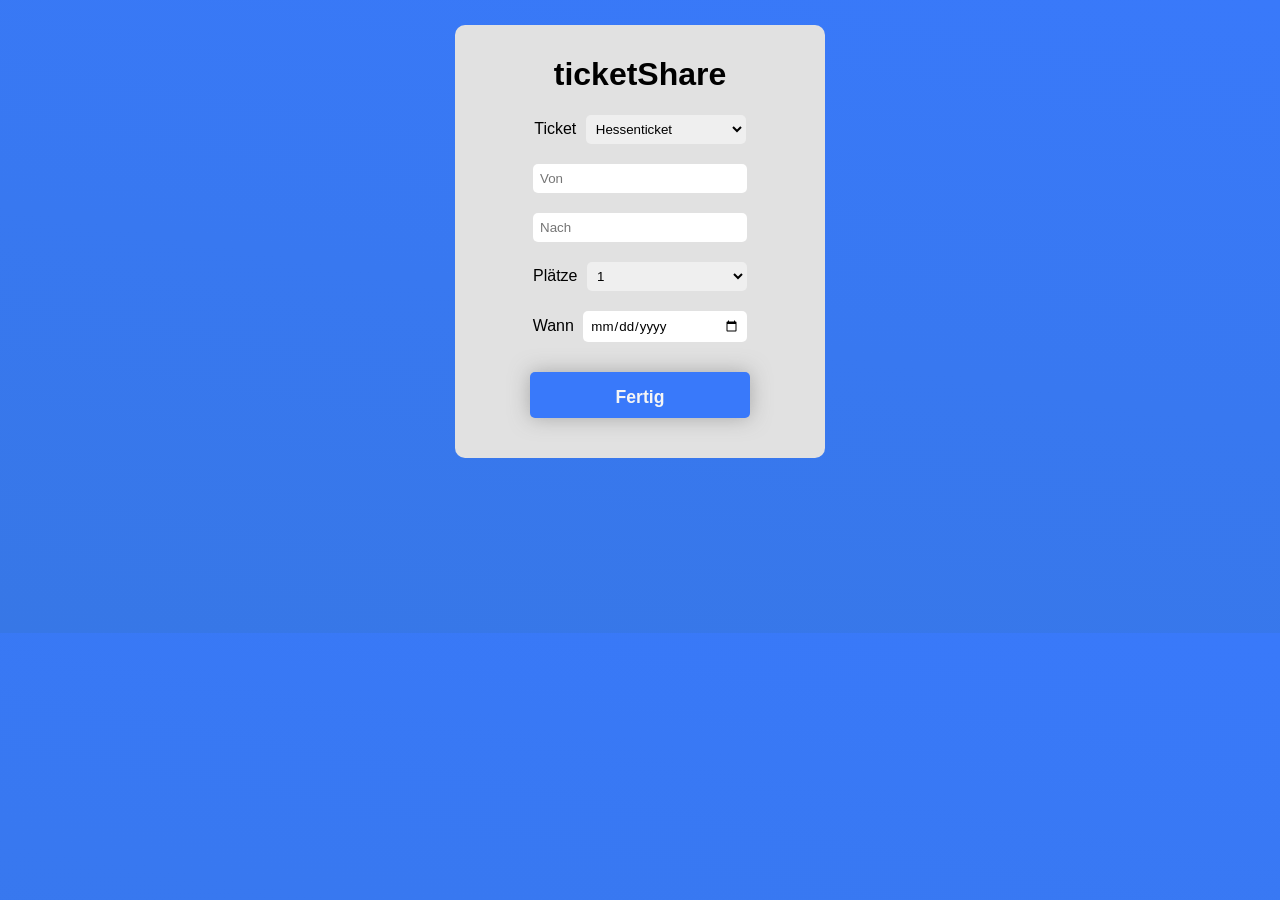
==== anbieten.html @ b9f2a79b "Update" ====
<!DOCTYPE html>
<html lang="de">
<head>
    <meta charset="UTF-8">
    <meta http-equiv="X-UA-Compatible" content="IE=edge">
    <meta name="viewport" content="width=device-width, initial-scale=1.0">
    <link rel="stylesheet" href="css/style.css">
    <title>ticketShare | Anbieten</title>
</head>
<body>

    <div class="container">

        <form action="">

            <h1>ticketShare</h1>

            <label for="tickets">Ticket</label>
            <select name="tickets" id="tickets">

                <option value="hessen_ticket">Hessenticket</option>
                <option value="hessen_ticket">Hessenticket</option>

            </select>

            <br>

            <input type="text" name="name" id="name" placeholder="Von" required>

            <br>

            <input type="text" name="name" id="name" placeholder="Nach" required>

            <br>

            <label for="places">Plätze</label>
            <select name="places" id="places">

                <option value="1">1</option>
                <option value="2">2</option>
                <option value="3">3</option>
                <option value="4">4</option>

            </select>

            <br>

            <label for="date">Wann</label>
            <input type="date" name="date" id="date" required>

            <br>

            <button type="submit">Fertig</button>

        </form>

    </div>


</body>
</html>
---- css/style.css ----
@charset "UTF-8";

* {
    font-family: Arial, Helvetica, sans-serif;
}

body {
    background: linear-gradient(10deg, rgb(55, 119, 230), rgb(57, 121, 250));
    height: 600px;
}

.container {
    text-align: center;
    background: rgb(225, 225, 225);
    max-width: 350px;
    padding: 10px;
    margin: 25px auto;
    border-radius: 10px;
}

form select {
    width: 160px;
    margin: 0px 0px 10px 5px;
    padding: 5px;
    border-color: transparent;
    border-radius: 5px;
}

form input {
    padding: 5px;
    margin: 10px;
    width: 200px;
    border-color: transparent;
    border-radius: 5px;
}

#places {
    margin: 10px 0px 10px 5px;
    padding: 5px;
}

#date {
    width: 150px;
    margin: 10px 0px 10px 5px;
    padding: 5px;
}

form button {
    color: whitesmoke;
    font-weight: 600;
    font-size: 1.1em;
    background-color: rgb(57, 121, 250);
    width: 220px;
    margin: 20px auto 30px;
    padding: 15px 60px 10px;
    cursor: pointer;
    border: none;
    border-radius: 5px;
    box-shadow: 0px 0px 20px rgba(112, 112, 112, 0.5);
}
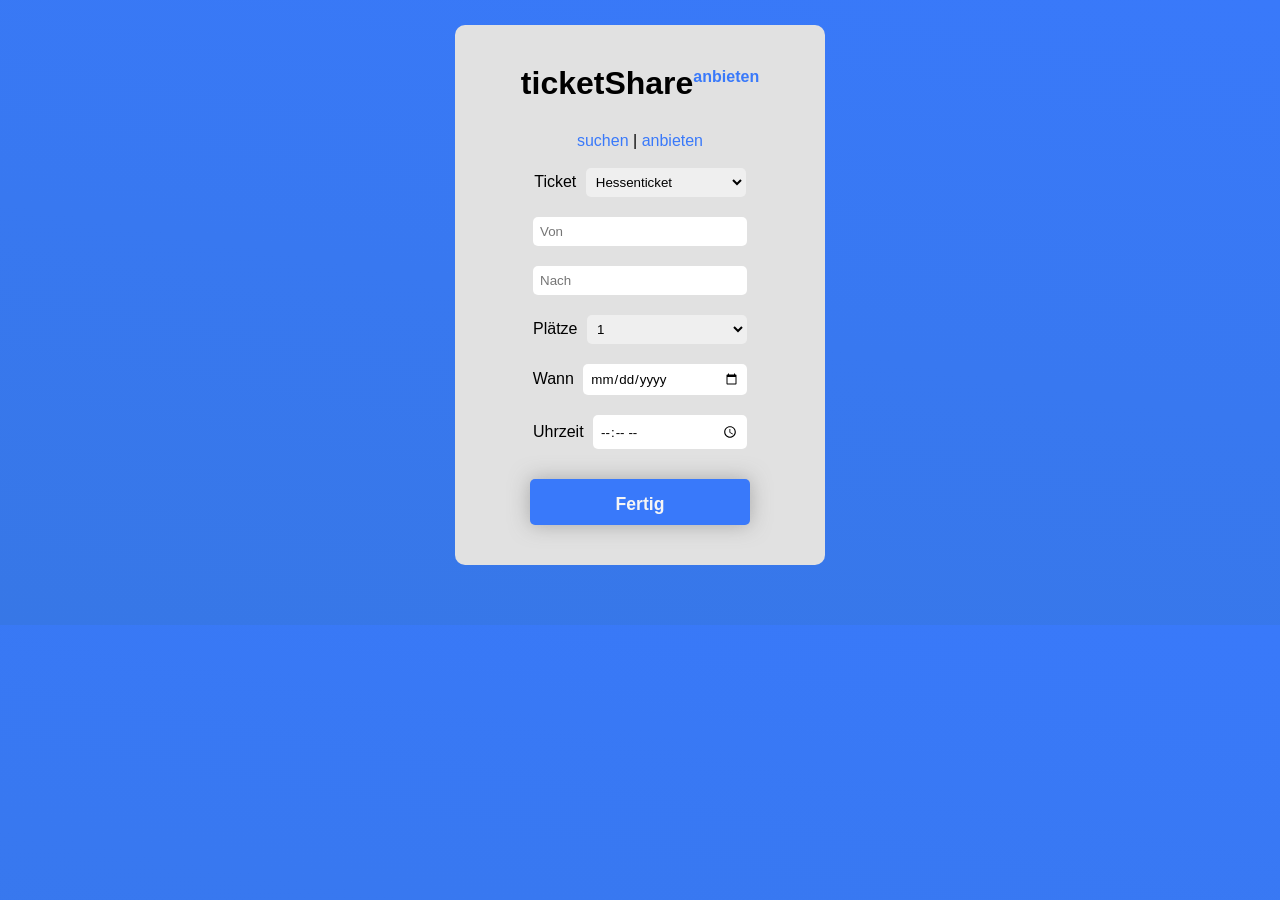
==== commit 350647de: "Update" ====
--- a/anbieten.html
+++ b/anbieten.html
@@ -13,7 +13,17 @@
 
         <form action="">
 
-            <h1>ticketShare</h1>
+            <h1>ticketShare<sup>anbieten</sup></h1>
+
+            
+
+            <nav>
+                <a href="index.html">suchen</a> 
+                <span>|</span>
+                <a href="anbieten.html">anbieten</a>
+            </nav>
+            
+            <br>
 
             <label for="tickets">Ticket</label>
             <select name="tickets" id="tickets">
@@ -50,6 +60,11 @@
 
             <br>
 
+            <label for="appt">Uhrzeit</label>
+            <input type="time" id="appt" name="appt" required>
+
+            <br>
+
             <button type="submit">Fertig</button>
 
         </form>
--- a/css/style.css
+++ b/css/style.css
@@ -2,6 +2,8 @@
 
 * {
     font-family: Arial, Helvetica, sans-serif;
+    padding: 0;
+    margin: 0;
 }
 
 body {
@@ -16,6 +18,20 @@
     padding: 10px;
     margin: 25px auto;
     border-radius: 10px;
+}
+
+h1 {
+    margin: 30px 0px;
+}
+
+sup {
+    font-size: 0.5em;
+    color: rgb(57, 121, 250);
+}
+
+a {
+    text-decoration: none;
+    color: rgb(57, 121, 250);
 }
 
 form select {
@@ -45,6 +61,11 @@
     padding: 5px;
 }
 
+#appt {
+    width: 140px;
+    margin: 10px 0px 10px 5px;
+}
+
 form button {
     color: whitesmoke;
     font-weight: 600;
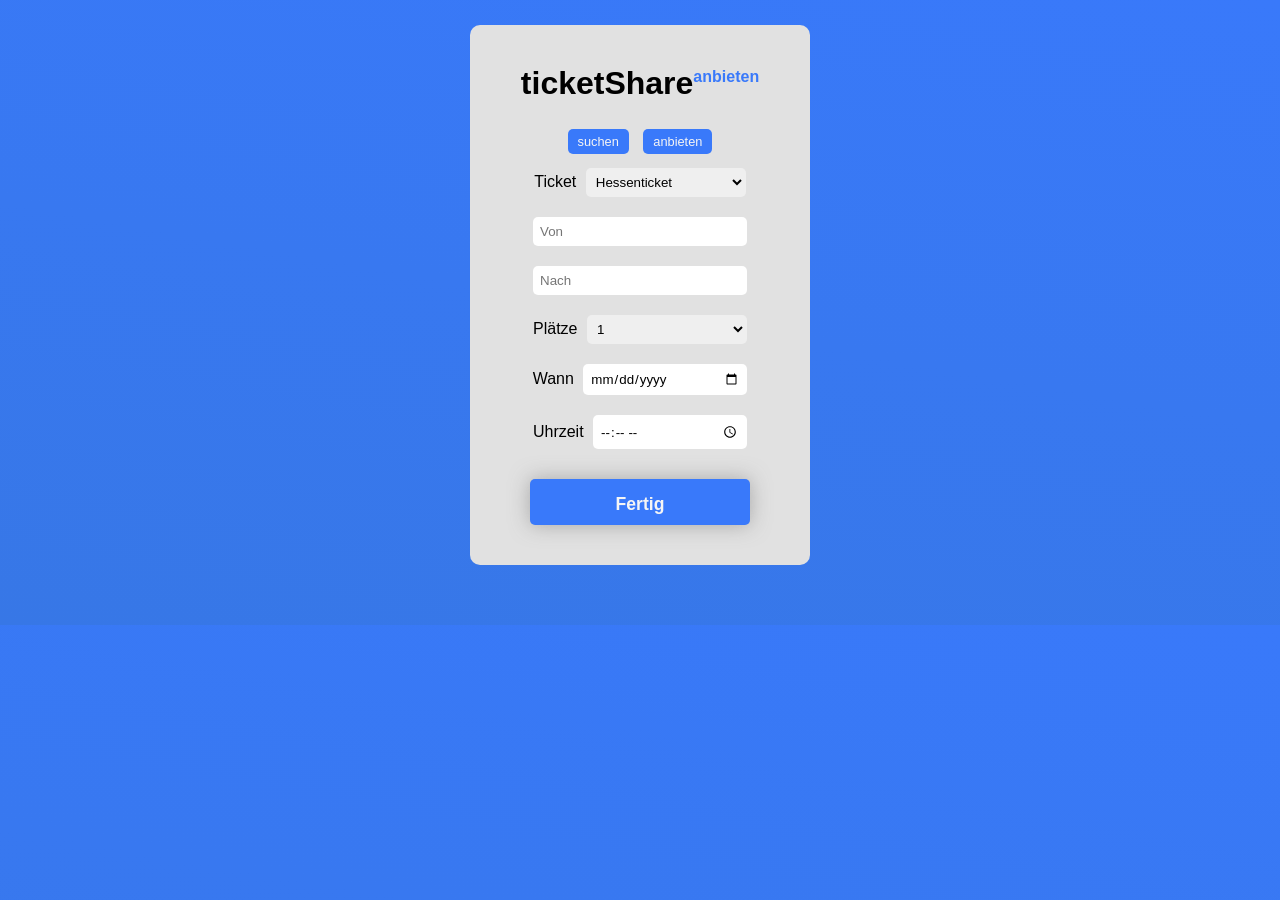
==== commit 08477278: "Update" ====
--- a/anbieten.html
+++ b/anbieten.html
@@ -19,7 +19,6 @@
 
             <nav>
                 <a href="index.html">suchen</a> 
-                <span>|</span>
                 <a href="anbieten.html">anbieten</a>
             </nav>
             
--- a/css/style.css
+++ b/css/style.css
@@ -14,7 +14,7 @@
 .container {
     text-align: center;
     background: rgb(225, 225, 225);
-    max-width: 350px;
+    max-width: 320px;
     padding: 10px;
     margin: 25px auto;
     border-radius: 10px;
@@ -31,7 +31,12 @@
 
 a {
     text-decoration: none;
-    color: rgb(57, 121, 250);
+    font-size: 0.8em;
+    background: rgb(57, 121, 250);
+    color: whitesmoke;
+    padding: 5px 10px;
+    margin: 5px;
+    border-radius: 5px;
 }
 
 form select {
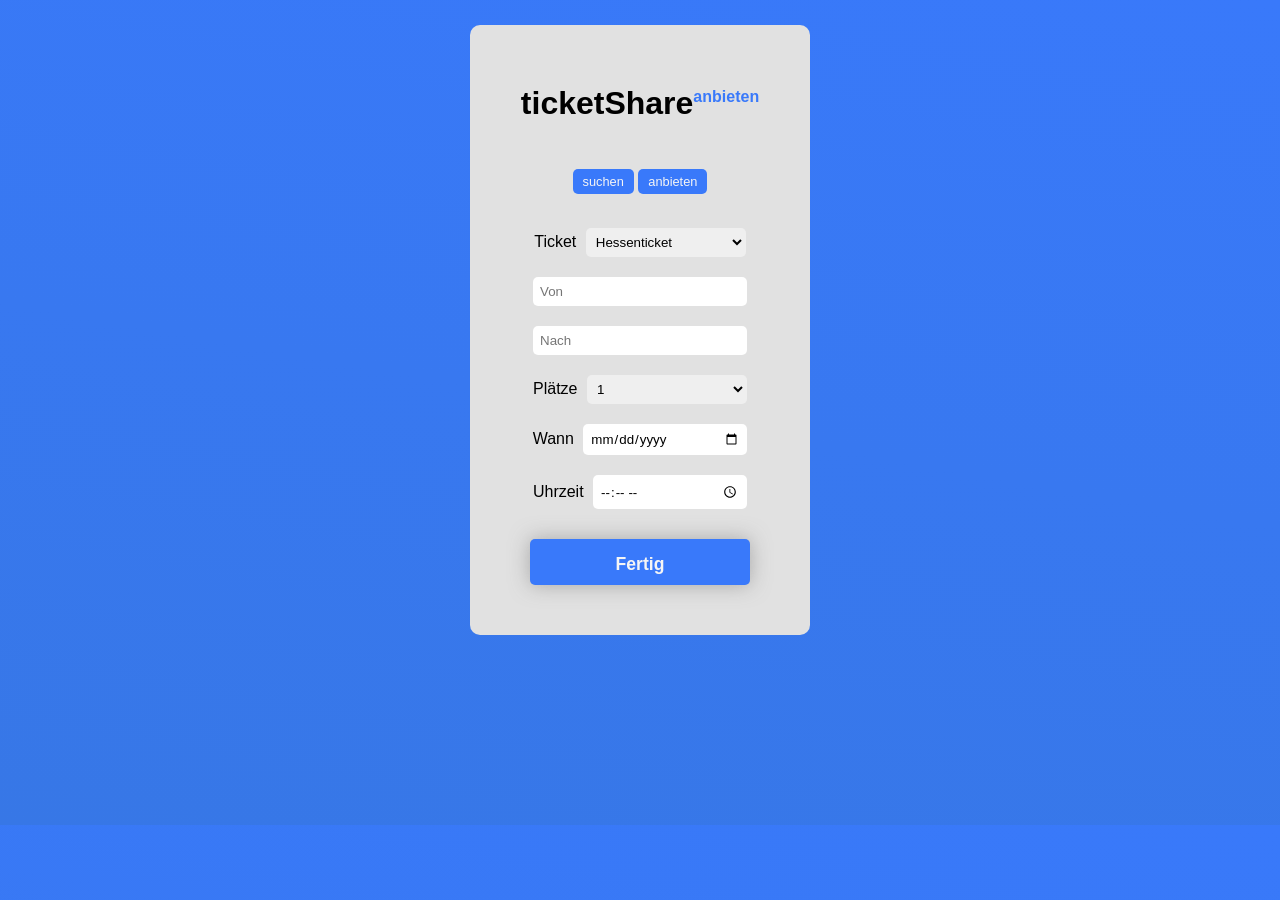
==== commit ea832637: "Update" ====
--- a/anbieten.html
+++ b/anbieten.html
@@ -15,10 +15,8 @@
 
             <h1>ticketShare<sup>anbieten</sup></h1>
 
-            
-
             <nav>
-                <a href="index.html">suchen</a> 
+                <a href="suchen.html">suchen</a> 
                 <a href="anbieten.html">anbieten</a>
             </nav>
             
--- a/css/style.css
+++ b/css/style.css
@@ -8,25 +8,29 @@
 
 body {
     background: linear-gradient(10deg, rgb(55, 119, 230), rgb(57, 121, 250));
-    height: 600px;
+    height: 800px;
 }
 
 .container {
     text-align: center;
     background: rgb(225, 225, 225);
     max-width: 320px;
-    padding: 10px;
+    padding: 50px 10px;
     margin: 25px auto;
     border-radius: 10px;
 }
 
 h1 {
-    margin: 30px 0px;
+    margin: 10px 0px 50px 0px;
 }
 
 sup {
     font-size: 0.5em;
     color: rgb(57, 121, 250);
+}
+
+nav {
+    margin: 20px 0px;
 }
 
 a {
@@ -35,7 +39,6 @@
     background: rgb(57, 121, 250);
     color: whitesmoke;
     padding: 5px 10px;
-    margin: 5px;
     border-radius: 5px;
 }
 
@@ -77,7 +80,7 @@
     font-size: 1.1em;
     background-color: rgb(57, 121, 250);
     width: 220px;
-    margin: 20px auto 30px;
+    margin: 20px auto 0px;
     padding: 15px 60px 10px;
     cursor: pointer;
     border: none;
